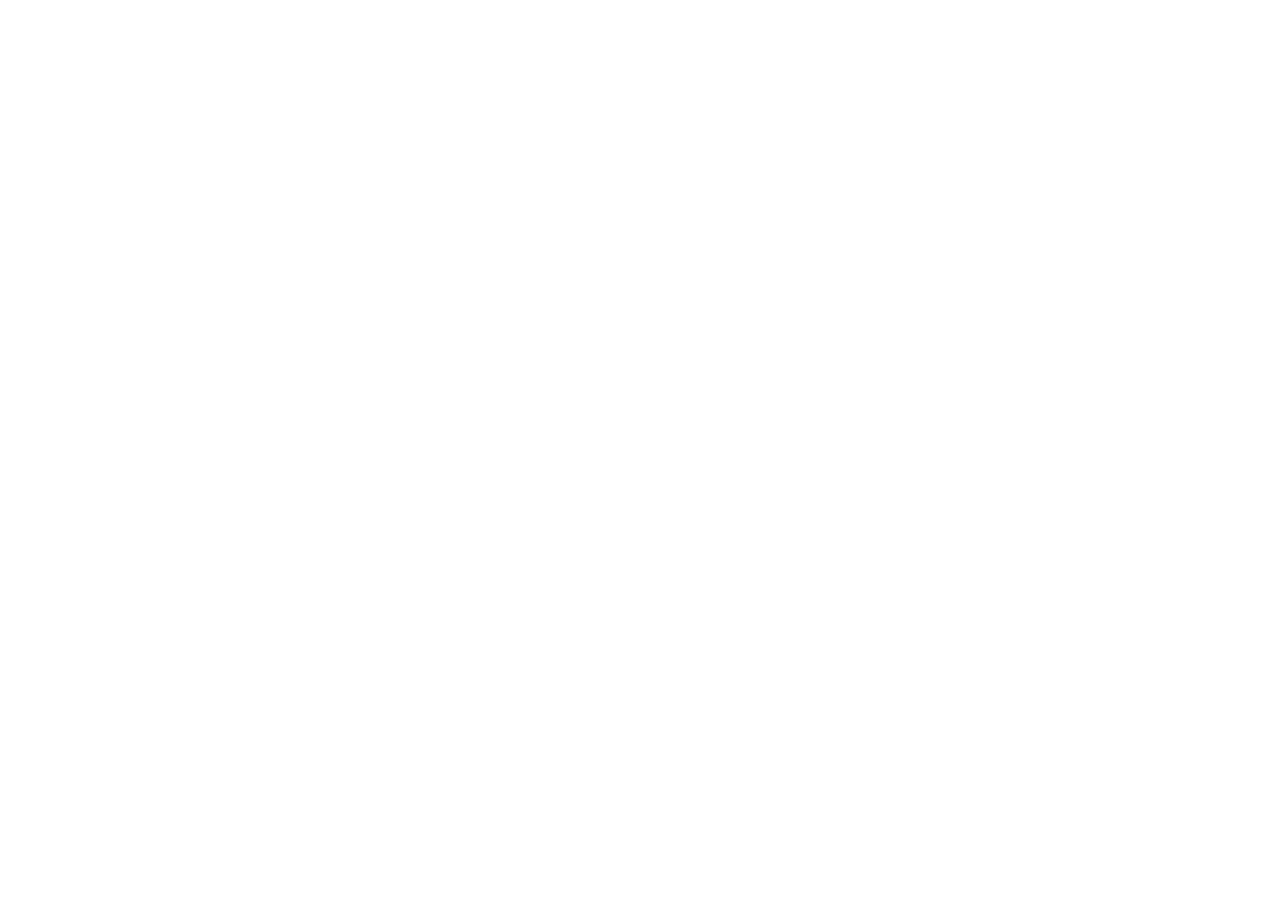
==== index.html @ 1e8fba11 "Add files via upload" ====
<!DOCTYPE html>
<html>
<head>
    <meta charset='utf-8'>
    <meta http-equiv='X-UA-Compatible' content='IE=edge'>
    <title>vai se fuder</title>
    <meta name='viewport' content='width=device-width, initial-scale=1'>
    <link rel='stylesheet' type='text/css' media='screen' href='main.css'>
    <script src='main.js'></script>
</head>
<body>
    
</body>
</html>
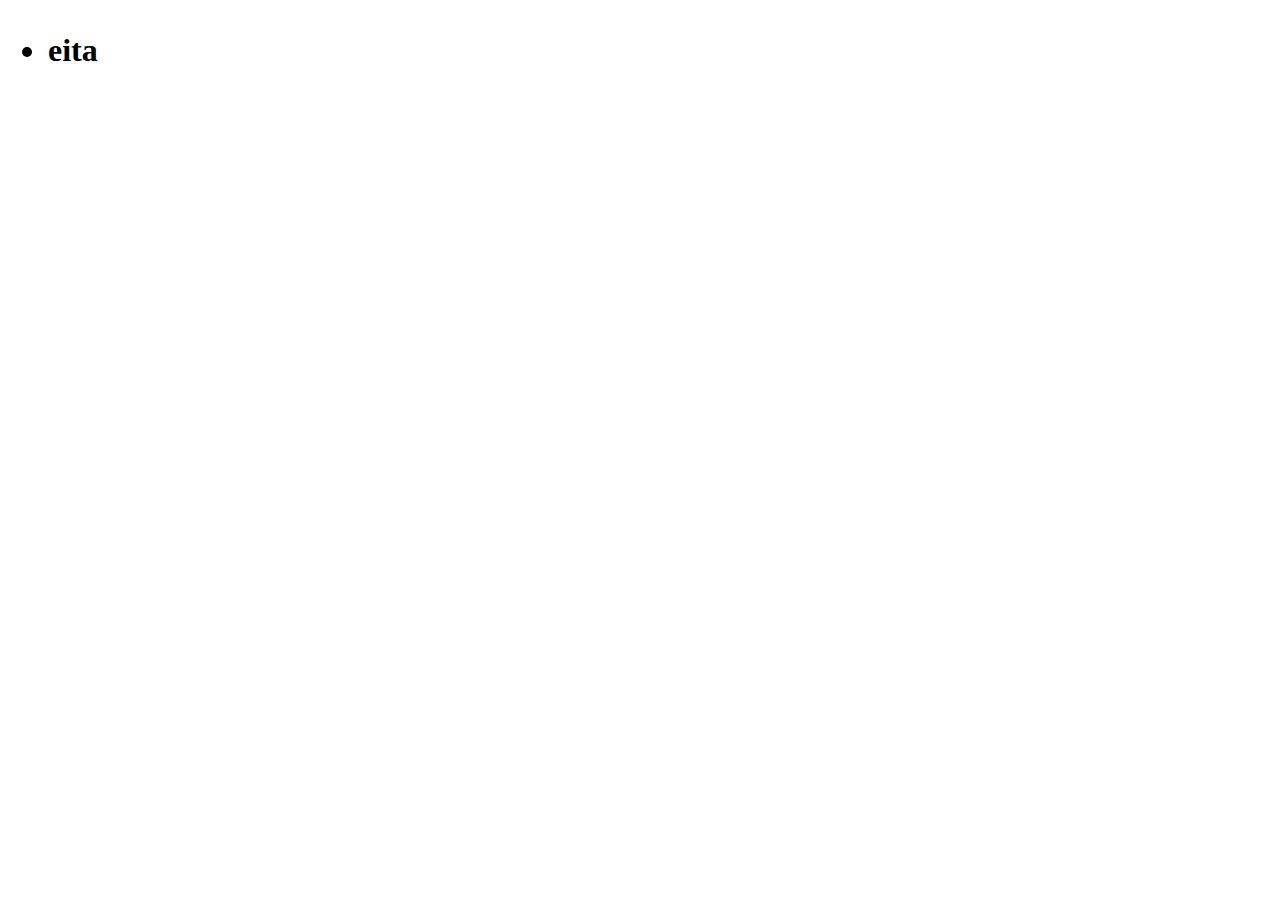
==== commit 574a432e: "Update index.html" ====
--- a/index.html
+++ b/index.html
@@ -9,6 +9,18 @@
     <script src='main.js'></script>
 </head>
 <body>
+       <header>
+
+<h1>
+    <ul>
+        <li>
+eita
+
+        </li>
+    </ul>
+</h1>
+
+    </header>
     
 </body>
-</html>+</html>
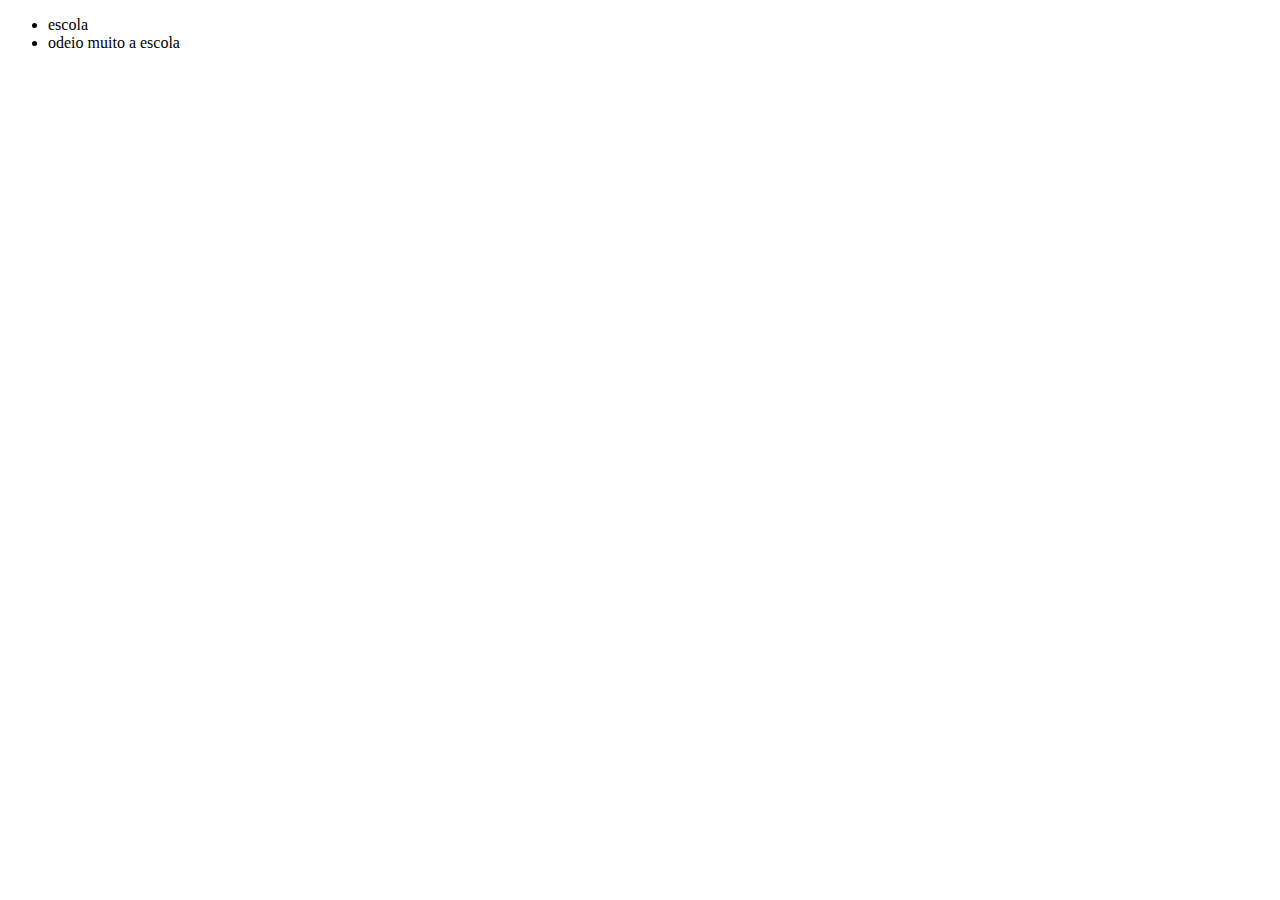
==== commit ea82b2d1: "Update index.html" ====
--- a/index.html
+++ b/index.html
@@ -3,22 +3,20 @@
 <head>
     <meta charset='utf-8'>
     <meta http-equiv='X-UA-Compatible' content='IE=edge'>
-    <title>vai se fuder</title>
+    <title>escola sei la oq</title>
     <meta name='viewport' content='width=device-width, initial-scale=1'>
     <link rel='stylesheet' type='text/css' media='screen' href='main.css'>
     <script src='main.js'></script>
+    <link rel='stylesheet'href='style.css'>
 </head>
 <body>
        <header>
 
-<h1>
-    <ul>
-        <li>
-eita
 
-        </li>
-    </ul>
-</h1>
+<ul>
+<li>escola</li>
+<li>odeio muito a escola</li>
+</ul>
 
     </header>
     
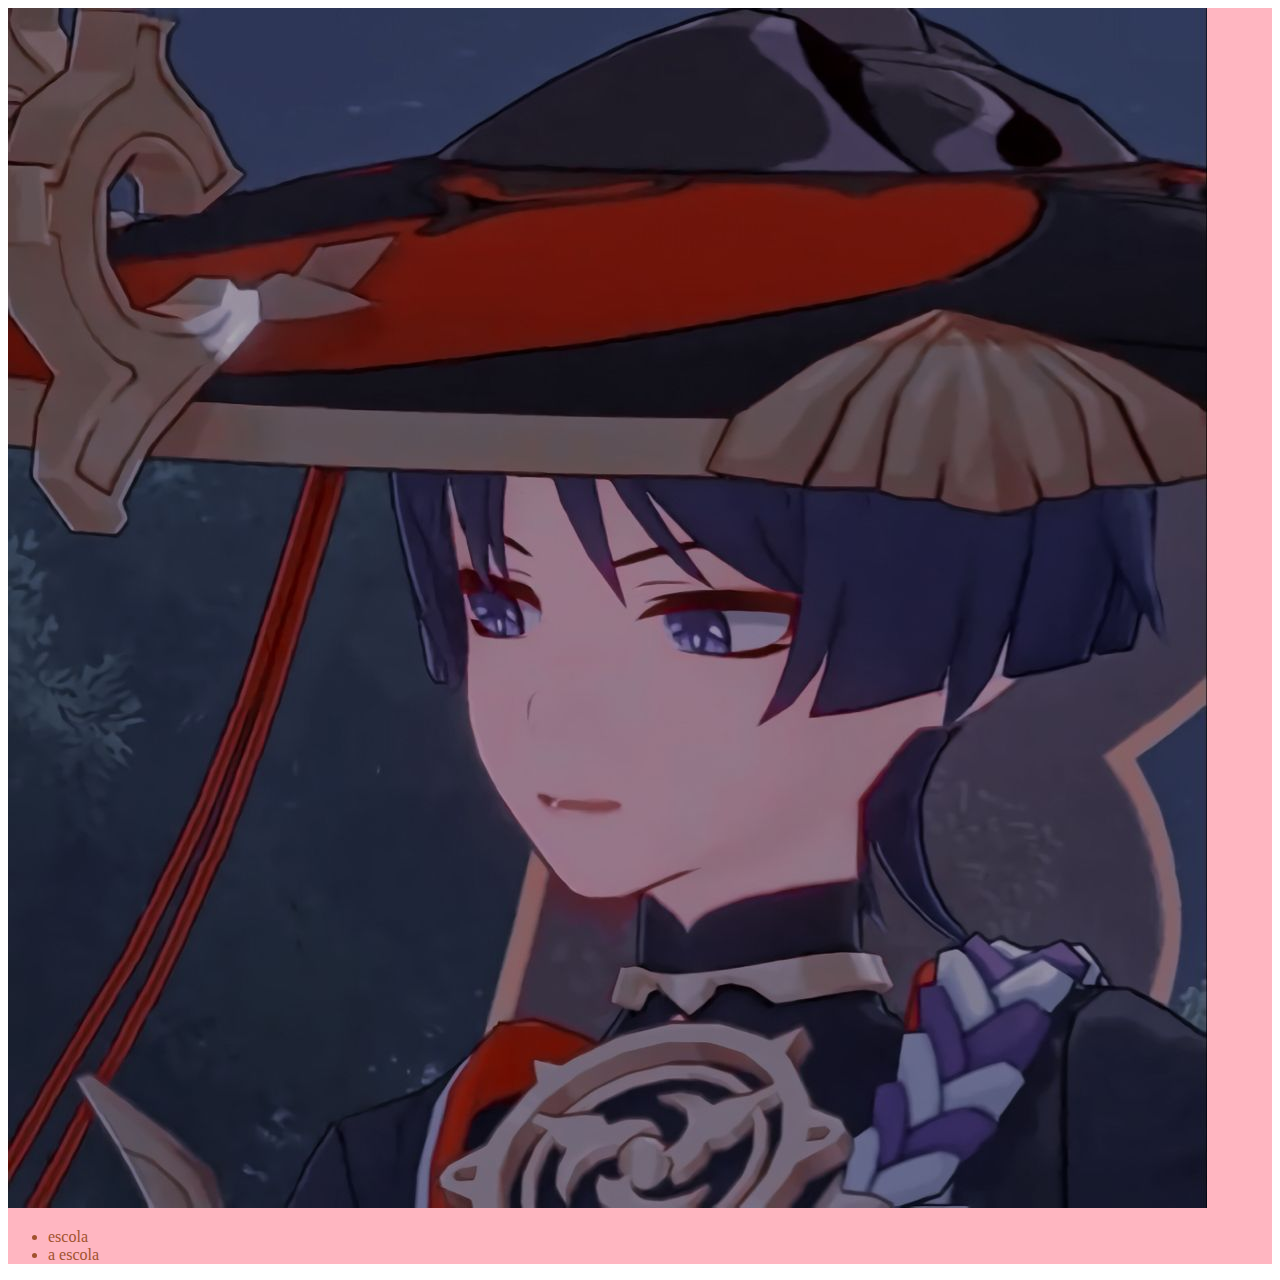
==== commit 1245c85c: "Add files via upload" ====
--- a/index.html
+++ b/index.html
@@ -10,12 +10,12 @@
     <link rel='stylesheet'href='style.css'>
 </head>
 <body>
-       <header>
+       <header class="cabecalho">
 
-
-<ul>
-<li>escola</li>
-<li>odeio muito a escola</li>
+  <img class="cabecalho" src="imagem.jpg" alt="imagem do scara">
+<ul class="cabecalho-lista">
+<li class="cabecalho-lista-item">escola</li>
+<li class="cabecalho-lista-item">a escola</li>
 </ul>
 
     </header>
--- a/style.css
+++ b/style.css
@@ -0,0 +1,5 @@
+.cabecalho{
+
+background-color: lightpink;
+color: sienna;
+}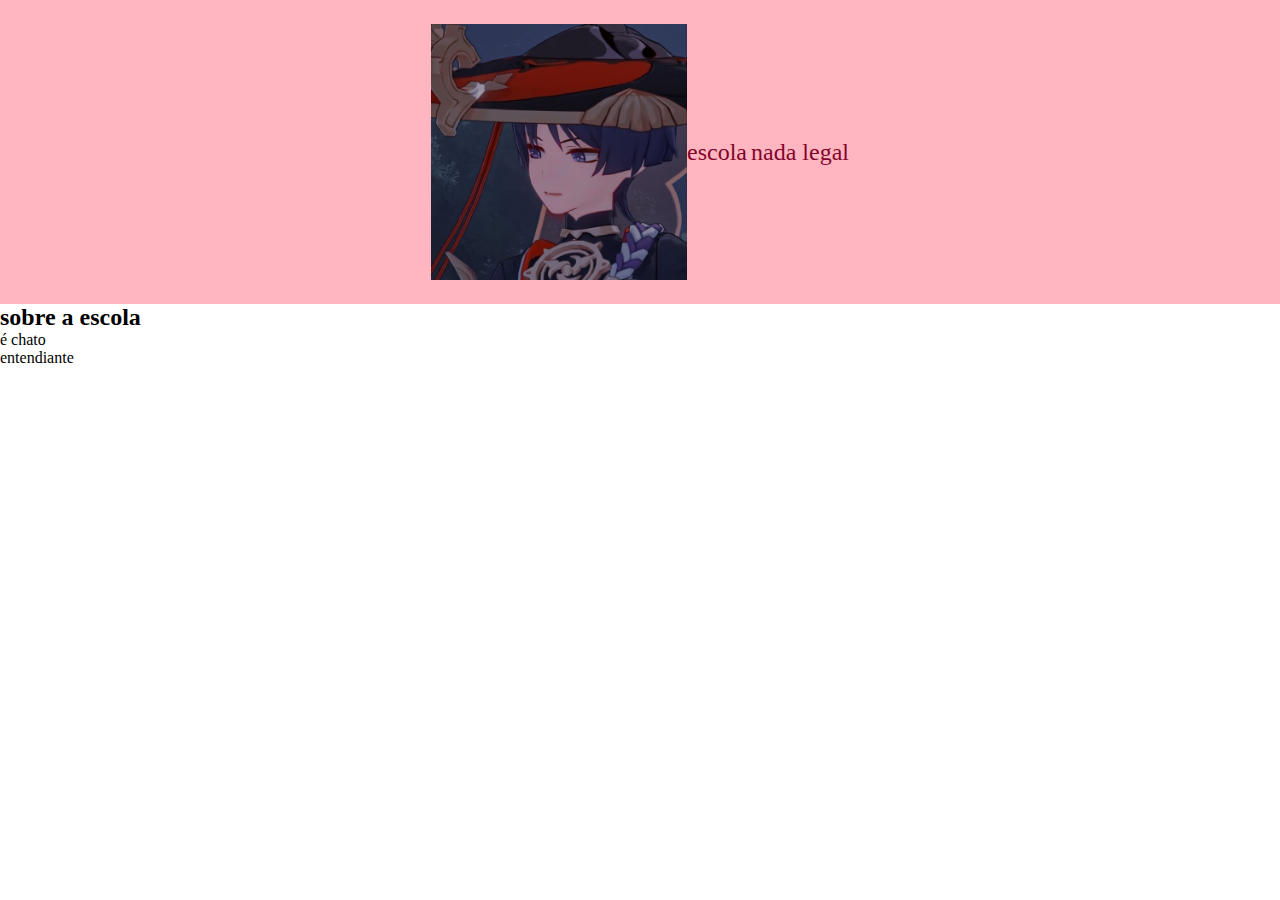
==== commit b04c7534: "Add files via upload" ====
--- a/index.html
+++ b/index.html
@@ -12,13 +12,18 @@
 <body>
        <header class="cabecalho">
 
-  <img class="cabecalho" src="imagem.jpg" alt="imagem do scara">
+  <img class="cabecalho-imagem" src="imagem.jpg" alt="cabecalho-imagem">
 <ul class="cabecalho-lista">
 <li class="cabecalho-lista-item">escola</li>
-<li class="cabecalho-lista-item">a escola</li>
+<li class="cabecalho-lista-item">nada legal</li>
 </ul>
 
     </header>
-    
+    <section class="escola">
+        <h2 class="escola-titulo">sobre a escola</h2>
+<p class="escola-texto-um">é chato</p>
+<p class="escola-texto-dois">entendiante</p>
+<img class="escola-image" src="" alt="">
+    </section>
 </body>
 </html>
--- a/style.css
+++ b/style.css
@@ -1,5 +1,24 @@
+*{
+    margin: 0;
+    padding: 0;
+}
 .cabecalho{
 
 background-color: lightpink;
-color: sienna;
+color: rgb(131, 4, 42);
+display: flex;
+justify-content: center;
+align-items: center;
+padding: 24px 0;
+
+}
+.cabecalho-imagem{
+width: 20%;
+
+}
+.cabecalho-lista-item{
+display:inline-block;
+margin: 8 16px;
+font-size: 24px;
+
 }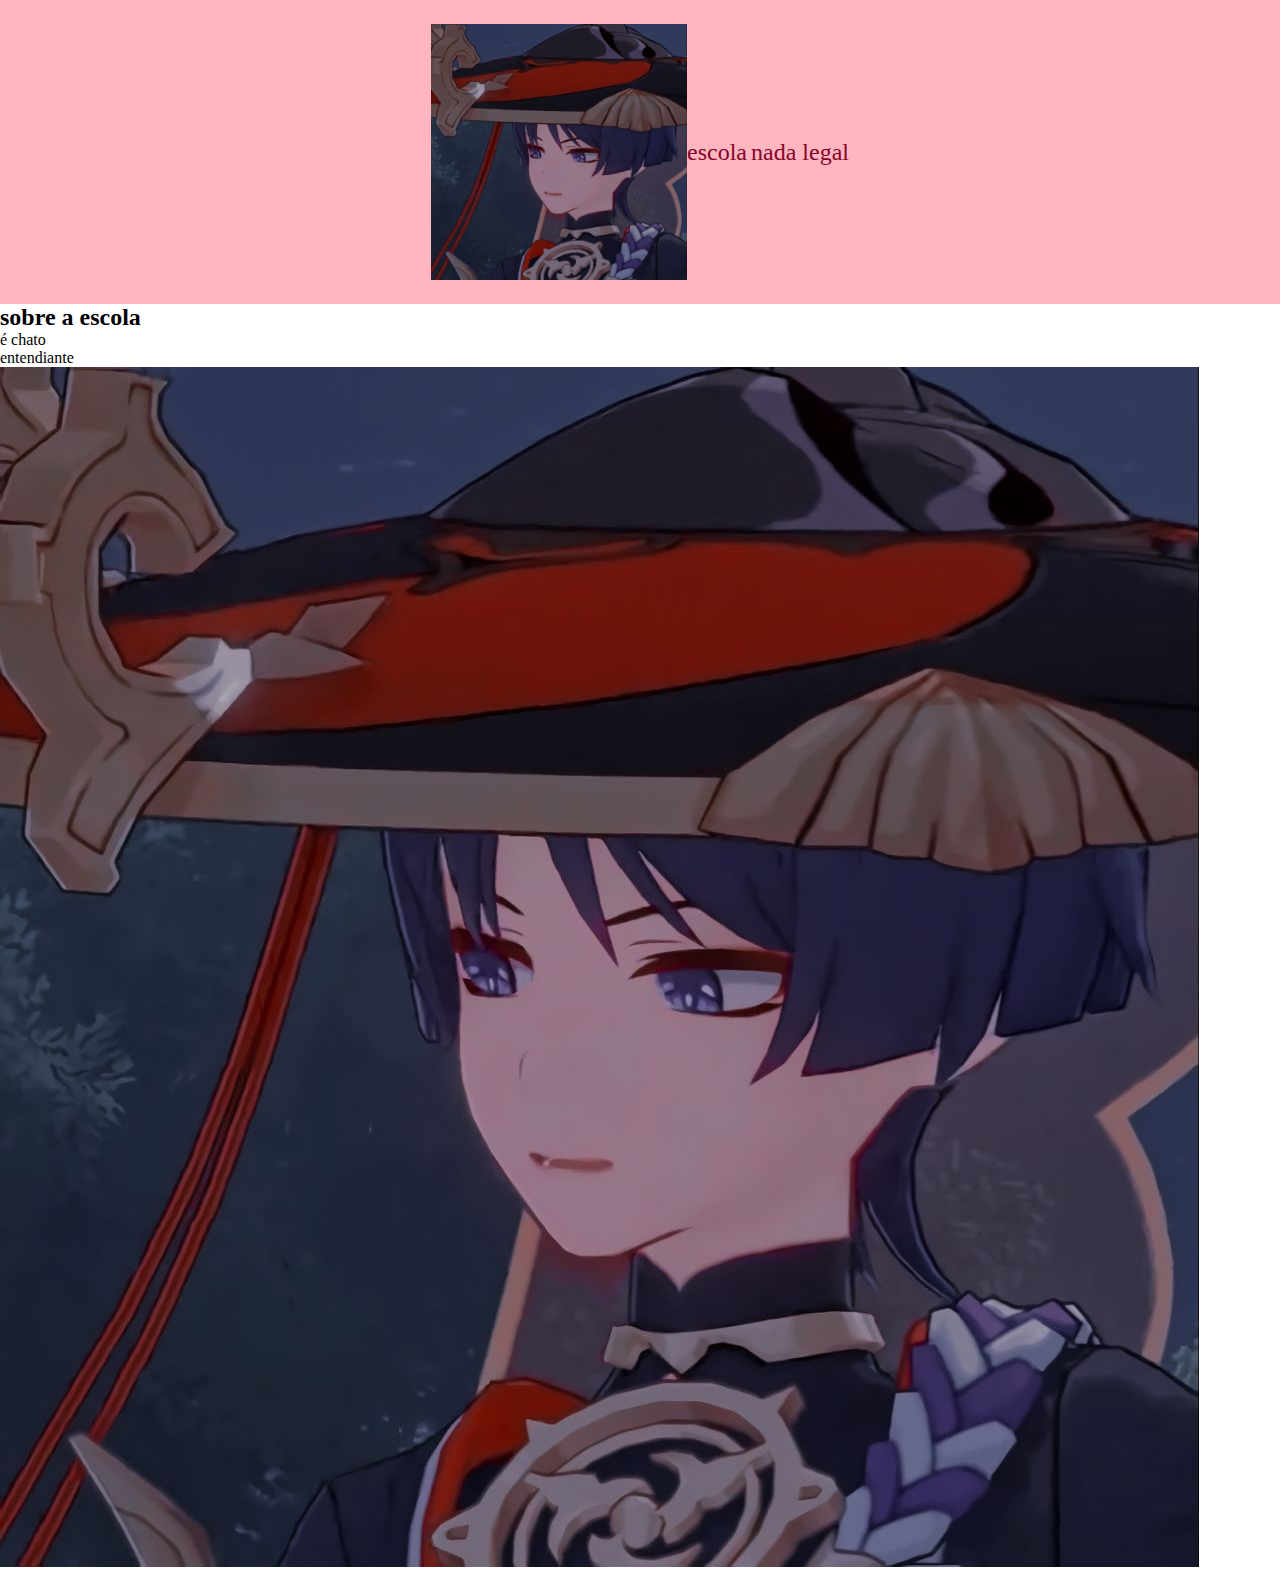
==== commit 15bc68ff: "Add files via upload" ====
--- a/index.html
+++ b/index.html
@@ -15,15 +15,18 @@
   <img class="cabecalho-imagem" src="imagem.jpg" alt="cabecalho-imagem">
 <ul class="cabecalho-lista">
 <li class="cabecalho-lista-item">escola</li>
-<li class="cabecalho-lista-item">nada legal</li>
+<li class="cabecalho-lista-item"> nada legal</li>
 </ul>
 
     </header>
     <section class="escola">
-        <h2 class="escola-titulo">sobre a escola</h2>
-<p class="escola-texto-um">é chato</p>
-<p class="escola-texto-dois">entendiante</p>
-<img class="escola-image" src="" alt="">
+    <div class-div-conteudo>
+        <h2 class="escola-titulo">sobre a escola </h2>
+<p class="escola-texto-um"> é chato </p>
+<p class="escola-texto-dois"> entendiante</p>
+</div>
+<img class="escola-imagem" src="imagem.jpg" alt="escola-imagem">
     </section>
+
 </body>
 </html>
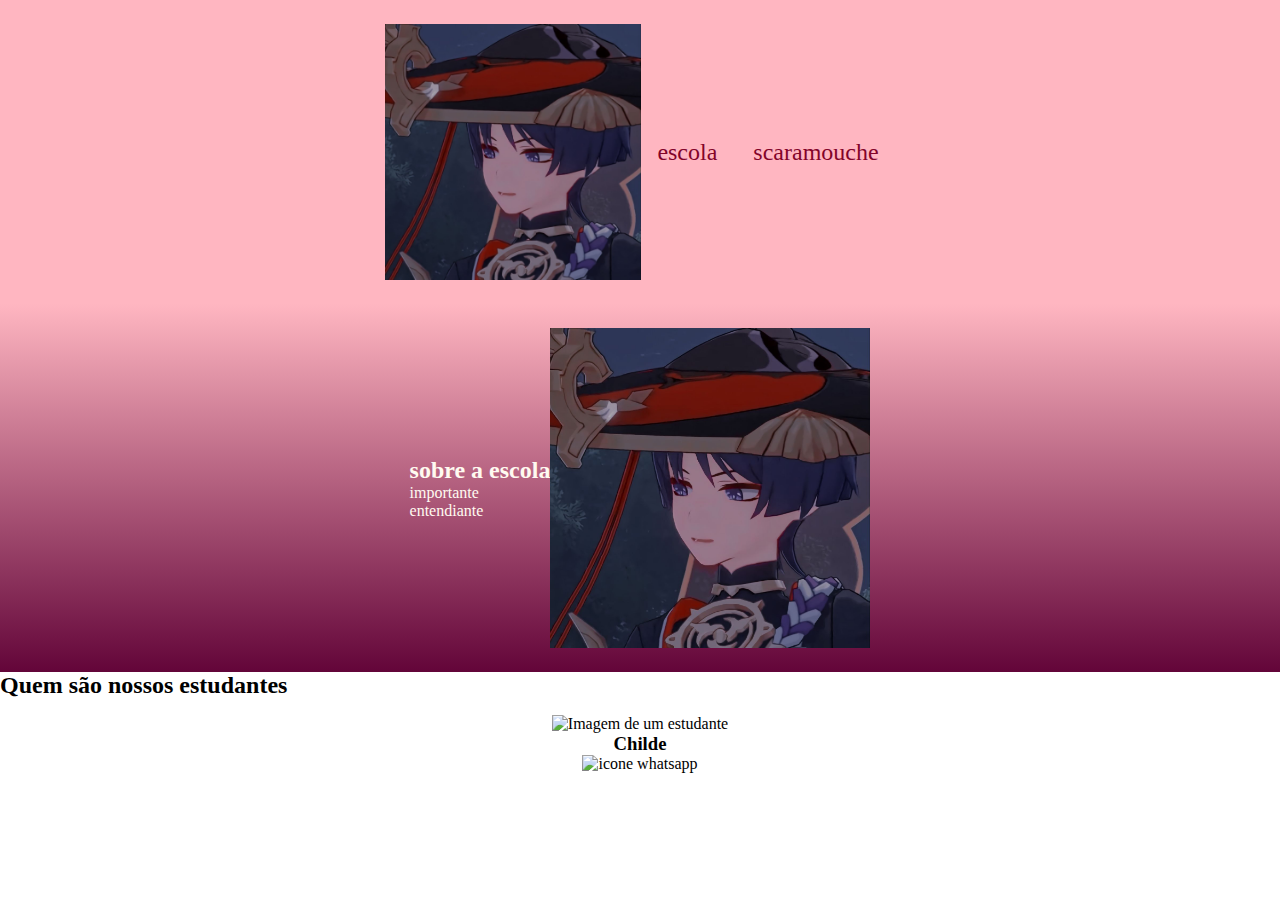
==== commit cb3137b4: "Add files via upload" ====
--- a/index.html
+++ b/index.html
@@ -1,32 +1,47 @@
 <!DOCTYPE html>
 <html>
+
 <head>
     <meta charset='utf-8'>
     <meta http-equiv='X-UA-Compatible' content='IE=edge'>
-    <title>escola sei la oq</title>
+    <title>escola site</title>
     <meta name='viewport' content='width=device-width, initial-scale=1'>
     <link rel='stylesheet' type='text/css' media='screen' href='main.css'>
     <script src='main.js'></script>
-    <link rel='stylesheet'href='style.css'>
+    <link rel='stylesheet' href='style.css'>
 </head>
+
 <body>
-       <header class="cabecalho">
+    <header class="cabecalho">
 
-  <img class="cabecalho-imagem" src="imagem.jpg" alt="cabecalho-imagem">
-<ul class="cabecalho-lista">
-<li class="cabecalho-lista-item">escola</li>
-<li class="cabecalho-lista-item"> nada legal</li>
-</ul>
+        <img class="cabecalho-imagem" src="imagem.jpg" alt="cabecalho-imagem">
+        <ul class="cabecalho-lista">
+            <li class="cabecalho-lista-item">escola</li>
+            <li class="cabecalho-lista-item"> scaramouche</li>
+        </ul>
 
     </header>
     <section class="escola">
-    <div class-div-conteudo>
-        <h2 class="escola-titulo">sobre a escola </h2>
-<p class="escola-texto-um"> é chato </p>
-<p class="escola-texto-dois"> entendiante</p>
-</div>
-<img class="escola-imagem" src="imagem.jpg" alt="escola-imagem">
+        <div class-div-conteudo>
+            <h2 class="escola-titulo">sobre a escola </h2>
+            <p class="escola-texto-um"> importante </p>
+            <p class="escola-texto-dois"> entendiante</p>
+        </div>
+        <img class="escola-imagem" src="imagem.jpg" alt="escola-imagem">
     </section>
 
+    <section class="estudantes">
+        <h2 class="estudante-titulo">Quem são nossos estudantes</h2>
+       
+       <!--inicio do meu estudante-->
+        <div class="estudante-div">
+
+            <img class="estudante-imagem" src="" alt="Imagem de um estudante">
+            <h3 class="estudante-nome">Childe</h3>
+            <img class="estudante icone" src="" alt="icone whatsapp">
+        </div>
+        <!--fim do meu estudante-->
+    </section>
 </body>
-</html>
+
+</html>--- a/style.css
+++ b/style.css
@@ -1,24 +1,53 @@
-*{
+* {
     margin: 0;
     padding: 0;
 }
-.cabecalho{
 
-background-color: lightpink;
-color: rgb(131, 4, 42);
-display: flex;
-justify-content: center;
-align-items: center;
-padding: 24px 0;
+.cabecalho {
+
+    background-color: lightpink;
+    color: rgb(131, 4, 42);
+    display: flex;
+    justify-content: center;
+    align-items: center;
+    padding: 24px 0;
 
 }
-.cabecalho-imagem{
-width: 20%;
+
+.cabecalho-imagem {
+    width: 20%;
 
 }
-.cabecalho-lista-item{
-display:inline-block;
-margin: 8 16px;
-font-size: 24px;
+
+.cabecalho-lista-item {
+    display: inline-block;
+    margin: 0 16px;
+    font-size: 24px;
+}
+
+.escola-imagem {
+    width: 25%;
+}
+
+.escola {
+    background-image: linear-gradient(lightpink, rgb(99, 5, 57));
+    color: floralwhite;
+    display: flex;
+    justify-content: center;
+    align-items: center;
+    padding: 24px 0;
+}
+
+.escola-div-conteudo {
+    width: 35%;
+}
+
+.escola-titulo {
+    padding: 24xp 0;
+}
+.estudante-div{
+text-align: center;
+padding: 16px 0;
+
 
 }